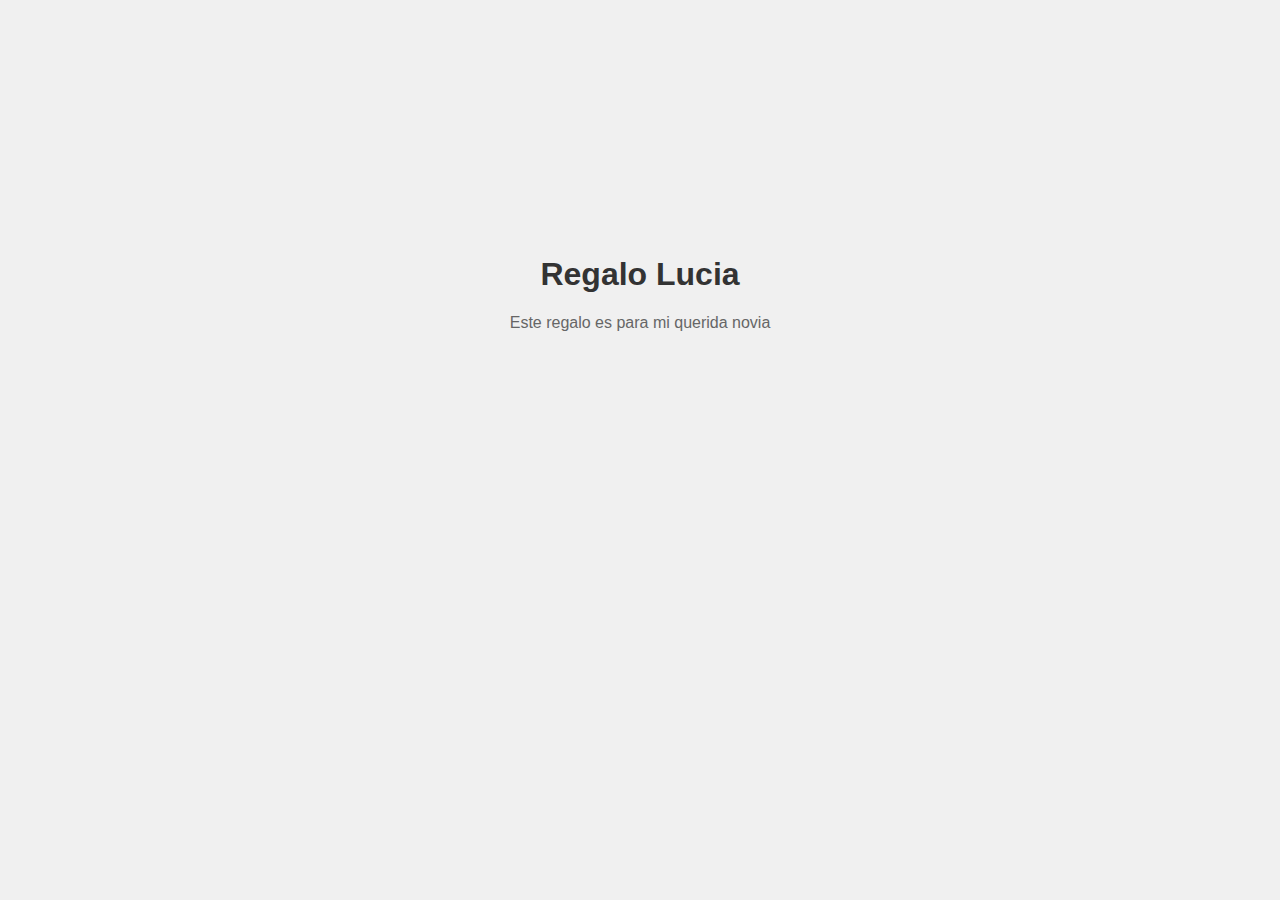
==== index.html @ 302c75e3 "Add files via upload" ====
<!DOCTYPE html>
<html lang="es">
    <head>
        <meta charset="UTF-8">
        <meta name="viewport" content="width=device-width, initial-scake=1.0">
        <title>Regalo Lucia</title>
        <link rel="stylesheet" href="styles.css">
    </head>
    <body>
        <h1>Regalo Lucia</h1>
        <p>Este regalo es para mi querida novia</p>
        <script src="script.js"></script>
    </body>
</html>
---- styles.css ----
body {
    font-family: Arial, sans-serif;
    background-color: #f0f0f0;
    margin: 0;
    padding: 0;
}

h1 {
    color: #333;
    text-align: center;
    margin-top: 20%;
}

p {
    text-align: center;
    color: #666;
}
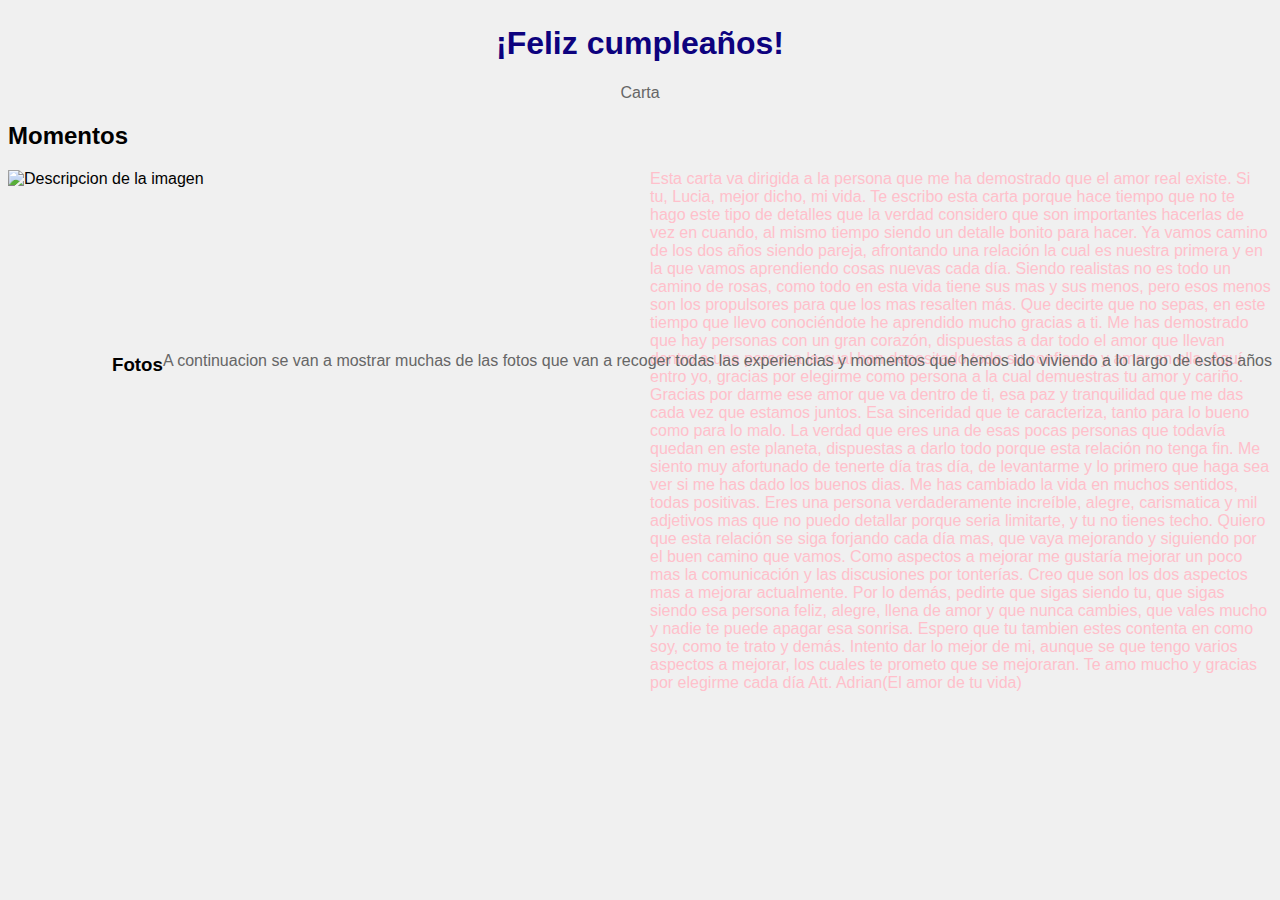
==== commit 5b0ea109: "Add files via upload" ====
--- a/index.html
+++ b/index.html
@@ -6,9 +6,46 @@
         <title>Regalo Lucia</title>
         <link rel="stylesheet" href="styles.css">
     </head>
-    <body>
-        <h1>Regalo Lucia</h1>
-        <p>Este regalo es para mi querida novia</p>
+    <body class="index">
+        <h1>¡Feliz cumpleaños!</h1>
+        <p>Carta</p>
         <script src="script.js"></script>
-    </body>
+        <h2>Momentos</h2>
+        <div class="carta_foto">
+        <img src="regalo.jpeg" alt="Descripcion de la imagen">
+        <p id="carta">Esta carta va dirigida a la persona que me ha demostrado que el amor real existe. Si tu, 
+            Lucia, mejor dicho, mi vida. Te escribo esta carta porque hace tiempo que no te hago este 
+            tipo de detalles que la verdad considero que son importantes hacerlas de vez en cuando, 
+            al mismo tiempo siendo un detalle bonito para hacer. Ya vamos camino de los dos años 
+            siendo pareja, afrontando una relación la cual es nuestra primera y en la que vamos 
+            aprendiendo cosas nuevas cada día. Siendo realistas no es todo un camino de rosas, 
+            como todo en esta vida tiene sus mas y sus menos, pero esos menos son los propulsores 
+            para que los mas resalten más. Que decirte que no sepas, en este tiempo que llevo 
+            conociéndote he aprendido mucho gracias a ti. Me has demostrado que hay personas con 
+            un gran corazón, dispuestas a dar todo el amor que llevan dentro a una persona la cual 
+            han depositado toda su confianza y amor en ella. Aquí entro yo, gracias por elegirme 
+            como persona a la cual demuestras tu amor y cariño. Gracias por darme ese amor que va 
+            dentro de ti, esa paz y tranquilidad que me das cada vez que estamos juntos. Esa 
+            sinceridad que te caracteriza, tanto para lo bueno como para lo malo. La verdad que eres 
+            una de esas pocas personas que todavía quedan en este planeta, dispuestas a darlo todo 
+            porque esta relación no tenga fin. Me siento muy afortunado de tenerte día tras día, de 
+            levantarme y lo primero que haga sea ver si me has dado los buenos dias. Me has 
+            cambiado la vida en muchos sentidos, todas positivas. Eres una persona verdaderamente 
+            increíble, alegre, carismatica y mil adjetivos mas que no puedo detallar porque seria 
+            limitarte, y tu no tienes techo. Quiero que esta relación se siga forjando cada día mas, que 
+            vaya mejorando y siguiendo por el buen camino que vamos. Como aspectos a mejorar me 
+            gustaría mejorar un poco mas la comunicación y las discusiones por tonterías. Creo que 
+            son los dos aspectos mas a mejorar actualmente. Por lo demás, pedirte que sigas siendo 
+            tu, que sigas siendo esa persona feliz, alegre, llena de amor y que nunca cambies, que 
+            vales mucho y nadie te puede apagar esa sonrisa. Espero que tu tambien estes contenta 
+            en como soy, como te trato y demás. Intento dar lo mejor de mi, aunque se que tengo 
+            varios aspectos a mejorar, los cuales te prometo que se mejoraran. Te amo mucho y 
+            gracias por elegirme cada día
+            Att. Adrian(El amor de tu vida)</p>
+        </div>
+        <div class="carta_foto">
+        <h3>Fotos</h3>
+        <p>A continuacion se van a mostrar muchas de las fotos que van a recoger todas las experiencias y momentos
+        que hemos ido viviendo a lo largo de estos años</p>
+    </div>
 </html>--- a/styles.css
+++ b/styles.css
@@ -1,17 +1,90 @@
-body {
+body.index {
     font-family: Arial, sans-serif;
     background-color: #f0f0f0;
-    margin: 0;
+    margin: 20;
     padding: 0;
+    background-image: url('rosa.jpg');
+    background-size: cover;
+    background-repeat: no-repeat;
+    background-attachment: fixed; 
 }
 
 h1 {
-    color: #333;
+    color: #0d027e;
     text-align: center;
-    margin-top: 20%;
+    margin-top: 2%;
 }
 
 p {
     text-align: center;
     color: #666;
 }
+
+#carta {
+    color: pink;
+    text-align: left;
+    width: 50%; 
+    height: 150px; 
+    margin-left: 0;
+    margin-top:0;
+}
+.carta_foto{
+display: flex;
+justify-content: flex-end;
+width: 100%;
+}
+.carta_foto img{
+width: 50%;
+margin-right: 20px;
+}
+
+body.inicio {
+    font-family: Arial, sans-serif;
+    display: flex;
+    justify-content: center;
+    align-items: center;
+    height: 600px;
+    background-color: #f0f0f0;
+    background-image: url('rosa.jpg');
+    background-size: cover;
+    background-repeat: no-repeat;
+    background-attachment: fixed; 
+}
+
+.login-container {
+    background-color: white;
+    padding: 20px;
+    border-radius: 5px;
+    box-shadow: 0 0 10px rgba(0, 0, 0, 0.1);
+    width: 300px;
+    text-align: center;
+}
+
+input[type="text"],
+input[type="password"] {
+    width: calc(100% - 20px);
+    padding: 10px;
+    margin: 10px 0 ;
+    border: 2px solid #ccc;
+    border-radius: 5px;
+    box-sizing: border-box;
+}
+
+button {
+    width:100%;
+    padding: 10px;
+    background-color: #28a745;
+    color: white;
+    border: none;
+    border-radius: 5px;
+    cursor: pointer;
+}
+
+button:hover {
+    background-color: #218838;
+}
+
+#error-message {
+    color: red;
+    margin-top: 10px;
+}
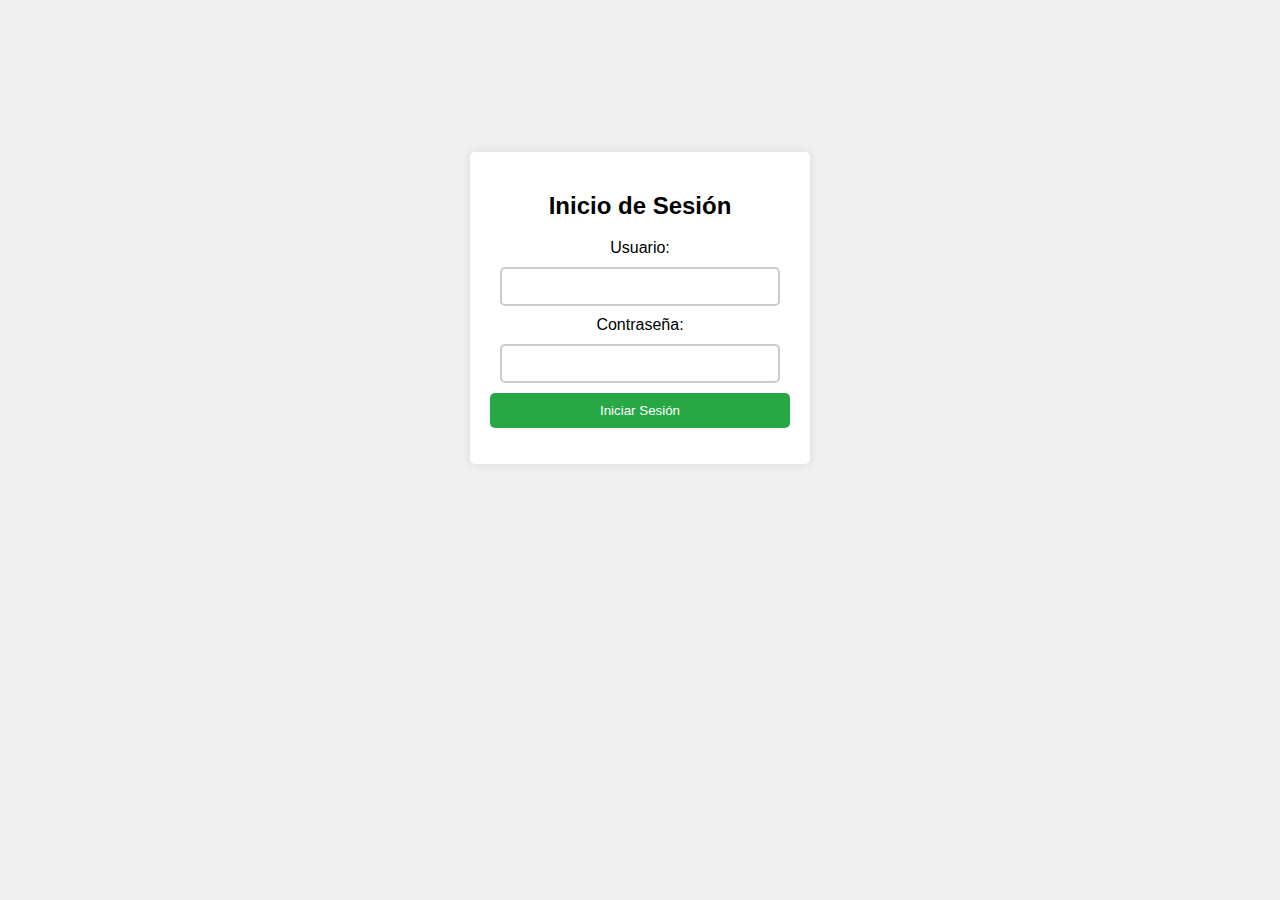
==== commit 0b6acb0d: "Add files via upload" ====
--- a/index.html
+++ b/index.html
@@ -1,51 +1,23 @@
 <!DOCTYPE html>
 <html lang="es">
-    <head>
-        <meta charset="UTF-8">
-        <meta name="viewport" content="width=device-width, initial-scake=1.0">
-        <title>Regalo Lucia</title>
-        <link rel="stylesheet" href="styles.css">
-    </head>
-    <body class="index">
-        <h1>¡Feliz cumpleaños!</h1>
-        <p>Carta</p>
-        <script src="script.js"></script>
-        <h2>Momentos</h2>
-        <div class="carta_foto">
-        <img src="regalo.jpeg" alt="Descripcion de la imagen">
-        <p id="carta">Esta carta va dirigida a la persona que me ha demostrado que el amor real existe. Si tu, 
-            Lucia, mejor dicho, mi vida. Te escribo esta carta porque hace tiempo que no te hago este 
-            tipo de detalles que la verdad considero que son importantes hacerlas de vez en cuando, 
-            al mismo tiempo siendo un detalle bonito para hacer. Ya vamos camino de los dos años 
-            siendo pareja, afrontando una relación la cual es nuestra primera y en la que vamos 
-            aprendiendo cosas nuevas cada día. Siendo realistas no es todo un camino de rosas, 
-            como todo en esta vida tiene sus mas y sus menos, pero esos menos son los propulsores 
-            para que los mas resalten más. Que decirte que no sepas, en este tiempo que llevo 
-            conociéndote he aprendido mucho gracias a ti. Me has demostrado que hay personas con 
-            un gran corazón, dispuestas a dar todo el amor que llevan dentro a una persona la cual 
-            han depositado toda su confianza y amor en ella. Aquí entro yo, gracias por elegirme 
-            como persona a la cual demuestras tu amor y cariño. Gracias por darme ese amor que va 
-            dentro de ti, esa paz y tranquilidad que me das cada vez que estamos juntos. Esa 
-            sinceridad que te caracteriza, tanto para lo bueno como para lo malo. La verdad que eres 
-            una de esas pocas personas que todavía quedan en este planeta, dispuestas a darlo todo 
-            porque esta relación no tenga fin. Me siento muy afortunado de tenerte día tras día, de 
-            levantarme y lo primero que haga sea ver si me has dado los buenos dias. Me has 
-            cambiado la vida en muchos sentidos, todas positivas. Eres una persona verdaderamente 
-            increíble, alegre, carismatica y mil adjetivos mas que no puedo detallar porque seria 
-            limitarte, y tu no tienes techo. Quiero que esta relación se siga forjando cada día mas, que 
-            vaya mejorando y siguiendo por el buen camino que vamos. Como aspectos a mejorar me 
-            gustaría mejorar un poco mas la comunicación y las discusiones por tonterías. Creo que 
-            son los dos aspectos mas a mejorar actualmente. Por lo demás, pedirte que sigas siendo 
-            tu, que sigas siendo esa persona feliz, alegre, llena de amor y que nunca cambies, que 
-            vales mucho y nadie te puede apagar esa sonrisa. Espero que tu tambien estes contenta 
-            en como soy, como te trato y demás. Intento dar lo mejor de mi, aunque se que tengo 
-            varios aspectos a mejorar, los cuales te prometo que se mejoraran. Te amo mucho y 
-            gracias por elegirme cada día
-            Att. Adrian(El amor de tu vida)</p>
-        </div>
-        <div class="carta_foto">
-        <h3>Fotos</h3>
-        <p>A continuacion se van a mostrar muchas de las fotos que van a recoger todas las experiencias y momentos
-        que hemos ido viviendo a lo largo de estos años</p>
+<head>
+    <meta charset="UTF-8">
+    <meta name="viewport" content="width=device-width, initial-scale=1.0">
+    <title>Inicio de Sesión</title>
+    <link rel="stylesheet" href="styles.css">
+</head>
+<body class="inicio">
+    <div class="login-container">
+        <h2>Inicio de Sesión</h2>
+        <form id="loginForm">
+            <label for="username">Usuario:</label>
+            <input type="text" id="username" name="username" required>
+            <label for="password">Contraseña:</label>
+            <input type="password" id="password" name="password" required>
+            <button type="submit">Iniciar Sesión</button>
+        </form>
+        <p id="error-message"></p>
     </div>
-</html>+    <script src="script.js"></script>
+</body>
+</html>
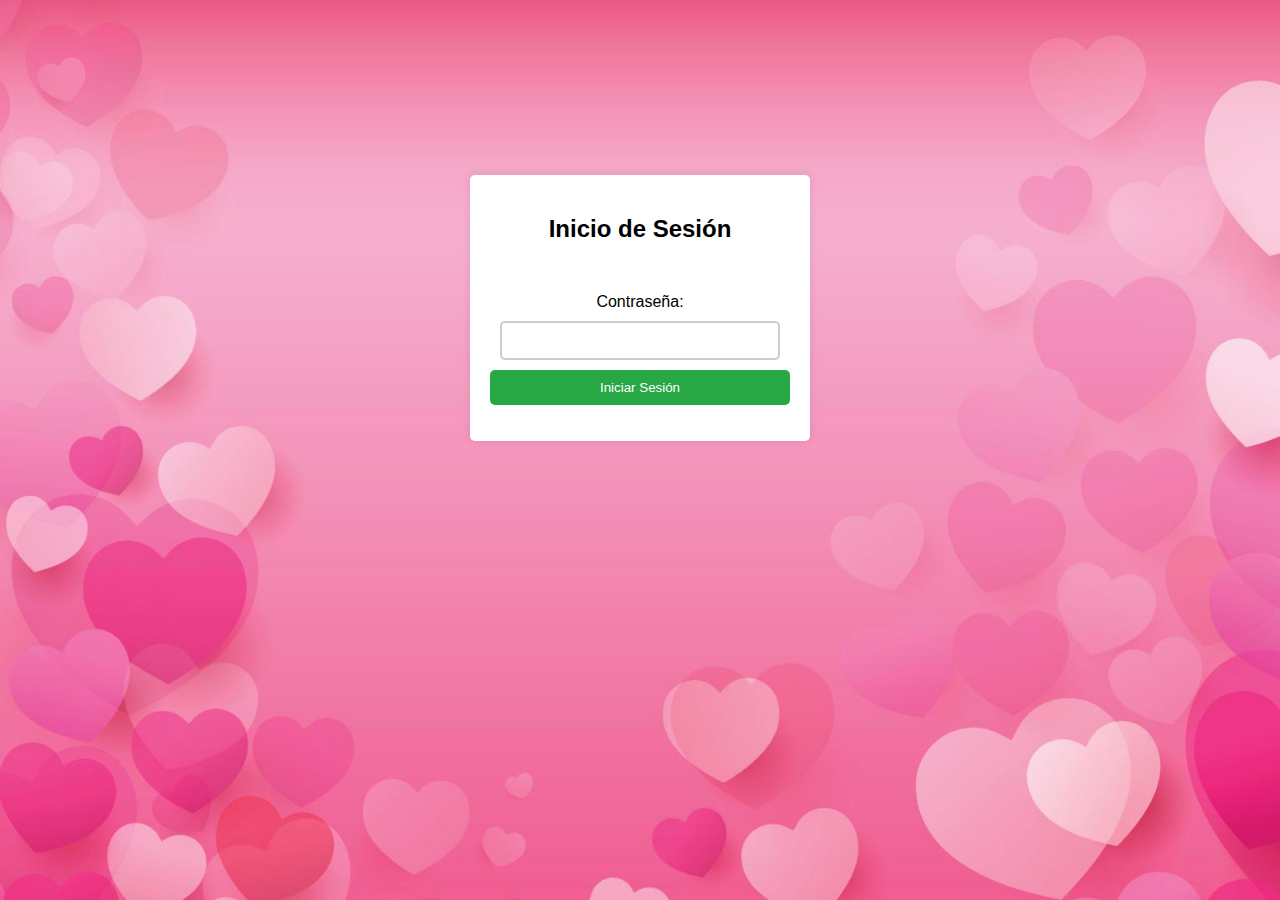
==== commit 42cfc4c6: "Add files via upload" ====
--- a/index.html
+++ b/index.html
@@ -6,12 +6,10 @@
     <title>Inicio de Sesión</title>
     <link rel="stylesheet" href="styles.css">
 </head>
-<body class="inicio">
+<body class="index">
     <div class="login-container">
         <h2>Inicio de Sesión</h2>
         <form id="loginForm">
-            <label for="username">Usuario:</label>
-            <input type="text" id="username" name="username" required>
             <label for="password">Contraseña:</label>
             <input type="password" id="password" name="password" required>
             <button type="submit">Iniciar Sesión</button>
--- a/styles.css
+++ b/styles.css
@@ -1,4 +1,4 @@
-body.index {
+body.contenido {
     font-family: Arial, sans-serif;
     background-color: #f0f0f0;
     margin: 20;
@@ -15,30 +15,64 @@
     margin-top: 2%;
 }
 
-p {
-    text-align: center;
-    color: #666;
+h3, h4 {
+    font-family: Arial, sans-serif;
+    font-size: 28px; 
+    color: black;
+    margin-bottom: 10px; 
+}
+
+#recoger {
+    color: black;
+    text-align: left;
+    width: 100%; 
+    height: 150px; 
+    margin-left: 0;
+    margin-top:0;
 }
 
 #carta {
-    color: pink;
+    color: black;
     text-align: left;
     width: 50%; 
     height: 150px; 
     margin-left: 0;
     margin-top:0;
 }
+
 .carta_foto{
 display: flex;
 justify-content: flex-end;
 width: 100%;
 }
+
 .carta_foto img{
 width: 50%;
 margin-right: 20px;
 }
 
-body.inicio {
+.foto1{
+    display: flex;
+    justify-content: space-between;
+}
+
+.foto1 img{
+    width: 30%;
+    height: 600px;
+}
+
+.foto2{
+    display: flex;
+    justify-content: center;
+    
+}
+
+.foto2 img{
+    width: 30%;
+    margin-top: 20px;
+    margin-right: 20px;
+}
+body.index {
     font-family: Arial, sans-serif;
     display: flex;
     justify-content: center;
@@ -88,3 +122,73 @@
     color: red;
     margin-top: 10px;
 }
+
+#videoCarousel {
+    display: flex;
+    align-items: center;
+    justify-content: center;
+    width: 100%;
+}
+#videoCarousel video {
+    display: none;
+}
+#videoCarousel video.active {
+    display: block;
+}
+
+.boton {
+    position: absolute;
+    top: 3700px;
+}
+
+video {
+    width: 40%;
+    height: 750px;
+ 
+}
+
+.carousel-container {
+    position: relative;
+    width: 100%;
+    max-width: 600px;
+    margin: auto;
+}
+
+.carousel {
+    display: flex;
+    overflow: hidden;
+}
+
+.carousel-item {
+    display: none;
+    flex: 0 0 100%;
+}
+
+.carousel-item.active {
+    display: block;
+}
+
+.arrow {
+    background-color: rgba(0, 0, 0, 0.5);
+    color: white;
+    border: none;
+    padding: 10px;
+    cursor: pointer;
+    width: 30px; /* Ancho de las flechas */
+    height: 30px; /* Altura de las flechas */
+    position: absolute; /* Posición absoluta para colocar las flechas en los extremos */
+}
+
+.arrow.left {
+    left: 10px;
+    margin-left: 550px;
+}
+
+.arrow.right {
+    right: 10px;
+    margin-right: 550px;
+}
+
+form {
+    margin-top: 50px;
+}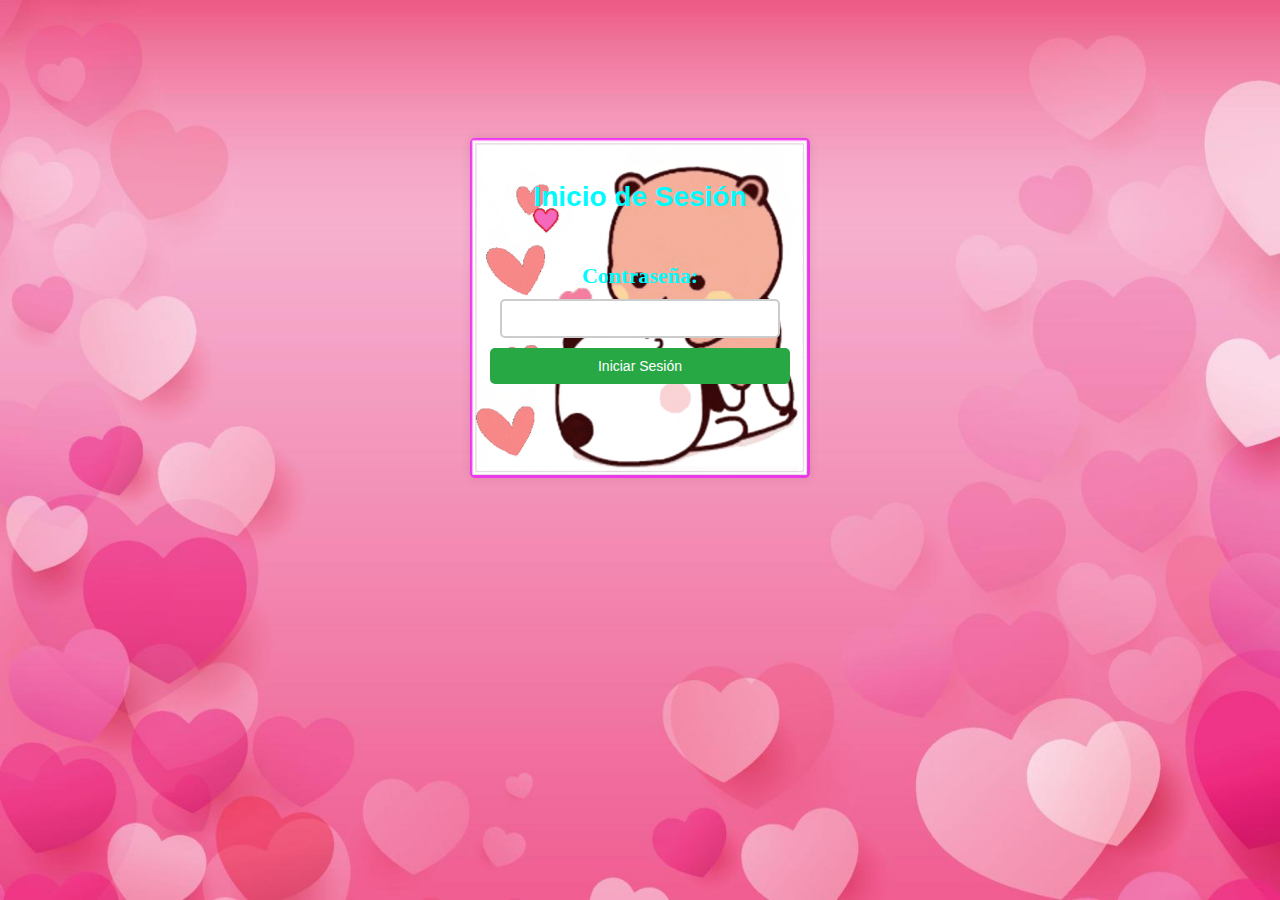
==== commit 0d764d34: "Add files via upload" ====
--- a/index.html
+++ b/index.html
@@ -3,7 +3,7 @@
 <head>
     <meta charset="UTF-8">
     <meta name="viewport" content="width=device-width, initial-scale=1.0">
-    <title>Inicio de Sesión</title>
+    <title>Inicio de Sesion</title>
     <link rel="stylesheet" href="styles.css">
 </head>
 <body class="index">
--- a/styles.css
+++ b/styles.css
@@ -10,16 +10,27 @@
 }
 
 h1 {
-    color: #0d027e;
+    color: #0ae5ed;
     text-align: center;
     margin-top: 2%;
+    font-size: 50px;
 }
 
 h3, h4 {
     font-family: Arial, sans-serif;
     font-size: 28px; 
-    color: black;
+    color: rgb(0, 251, 255);
     margin-bottom: 10px; 
+}
+
+h2{
+    color:rgb(0, 251, 255);
+    font-size: 28px;
+}
+
+#amor{
+    color:rgb(0, 251, 255);
+    font-size: 30px;
 }
 
 #recoger {
@@ -32,13 +43,22 @@
 }
 
 #carta {
-    color: black;
-    text-align: left;
-    width: 50%; 
-    height: 150px; 
-    margin-left: 0;
-    margin-top:0;
-}
+        color: black;
+        width: auto; 
+        margin: 5px;
+        margin-left: 0;
+        margin-top:0;
+        padding-top: 75px;
+        padding-left: 140px;
+        padding-right: 140px;
+        border-radius: 5px; /* Bordes redondeados */
+        display: inline-block; /* Ajustar al contenido */
+        max-width: 100%; /* Asegurar que no se desborde */
+        background-image: url('carta2.jpeg'); /* Ruta a tu imagen */
+        background-size: cover;
+        background-repeat: no-repeat; /* Evita que la imagen se repita */
+        text-indent: 20px;
+    }
 
 .carta_foto{
 display: flex;
@@ -47,18 +67,21 @@
 }
 
 .carta_foto img{
-width: 50%;
-margin-right: 20px;
+width: 30%;
+margin-right: 30px;
+margin-left: 40px;
+height: 600px;
 }
 
 .foto1{
     display: flex;
-    justify-content: space-between;
+    justify-content: center;
 }
 
 .foto1 img{
-    width: 30%;
-    height: 600px;
+    width: 20%;
+    height: 400px;
+    margin: 20px;
 }
 
 .foto2{
@@ -68,7 +91,8 @@
 }
 
 .foto2 img{
-    width: 30%;
+    width: 20%;
+    height: 400px;
     margin-top: 20px;
     margin-right: 20px;
 }
@@ -91,7 +115,11 @@
     border-radius: 5px;
     box-shadow: 0 0 10px rgba(0, 0, 0, 0.1);
     width: 300px;
+    height: 300px;
     text-align: center;
+    background-image: url('amor.gif');
+    background-size: cover;
+    background-repeat: no-repeat;
 }
 
 input[type="text"],
@@ -104,6 +132,13 @@
     box-sizing: border-box;
 }
 
+label[for="password"] {
+    font-family: 'Times New Roman', Times, serif; /* Cambia 'Arial' a la fuente que prefieras */
+    font-size: 22px; /* Cambia el tamaño de la fuente según prefieras */
+    color: rgb(0, 251, 255);; /* Cambia el color según prefieras */
+    font-weight: bold;
+}
+
 button {
     width:100%;
     padding: 10px;
@@ -112,6 +147,7 @@
     border: none;
     border-radius: 5px;
     cursor: pointer;
+    font-size: 14px;
 }
 
 button:hover {
@@ -191,4 +227,18 @@
 
 form {
     margin-top: 50px;
+}
+
+.vale1 {
+    display: flex;
+    justify-content: center; /* Centrar horizontalmente */
+    align-items: center; /* Centrar verticalmente */
+}
+.vale1 img {
+    width: 50%;
+}
+
+#contraseña{
+    font-family: fantasy;
+    font-size: 25px;
 }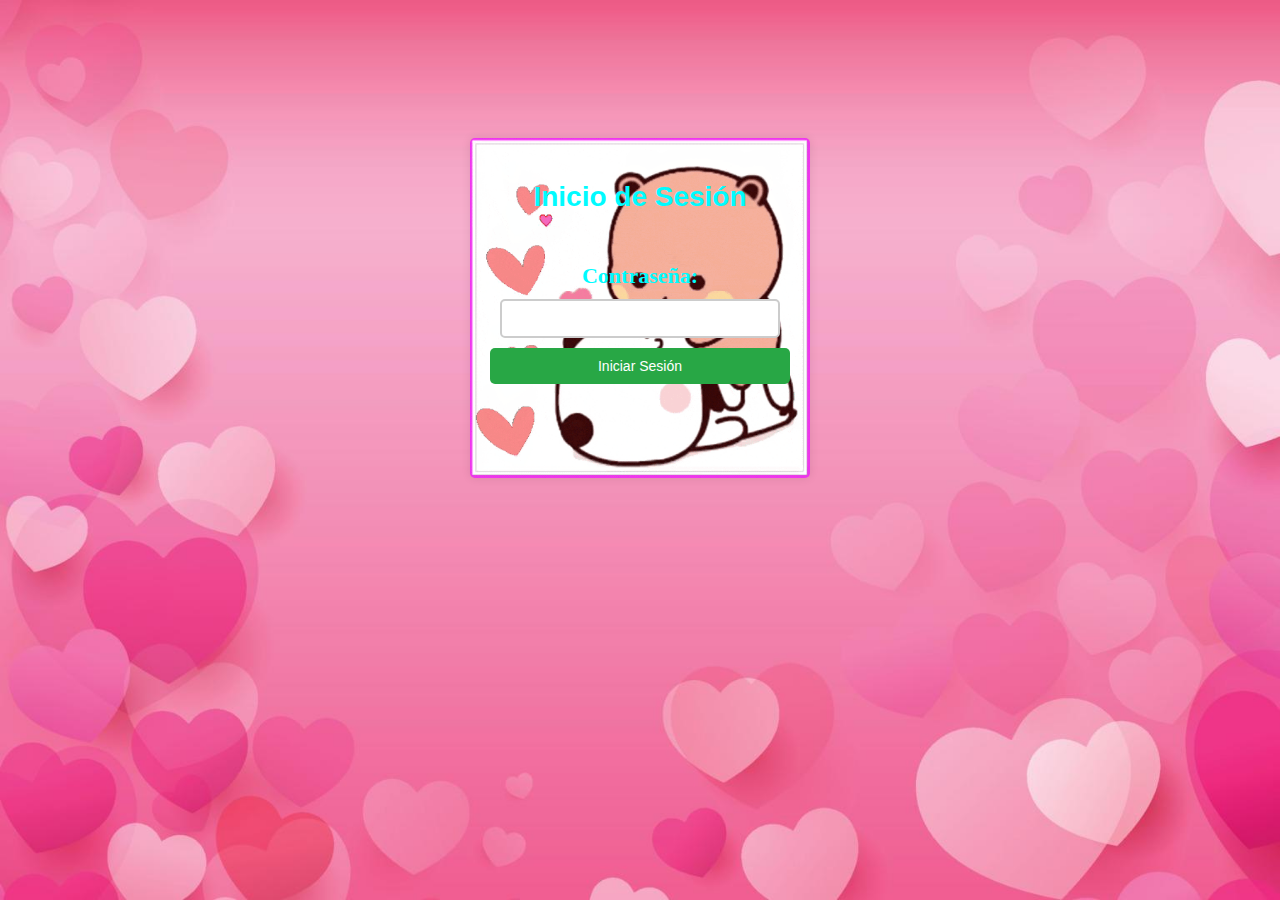
==== commit 7bf525b9: "Add files via upload" ====
--- a/index.html
+++ b/index.html
@@ -3,7 +3,7 @@
 <head>
     <meta charset="UTF-8">
     <meta name="viewport" content="width=device-width, initial-scale=1.0">
-    <title>Inicio de Sesion</title>
+    <title>Inicio de Sesión</title>
     <link rel="stylesheet" href="styles.css">
 </head>
 <body class="index">
